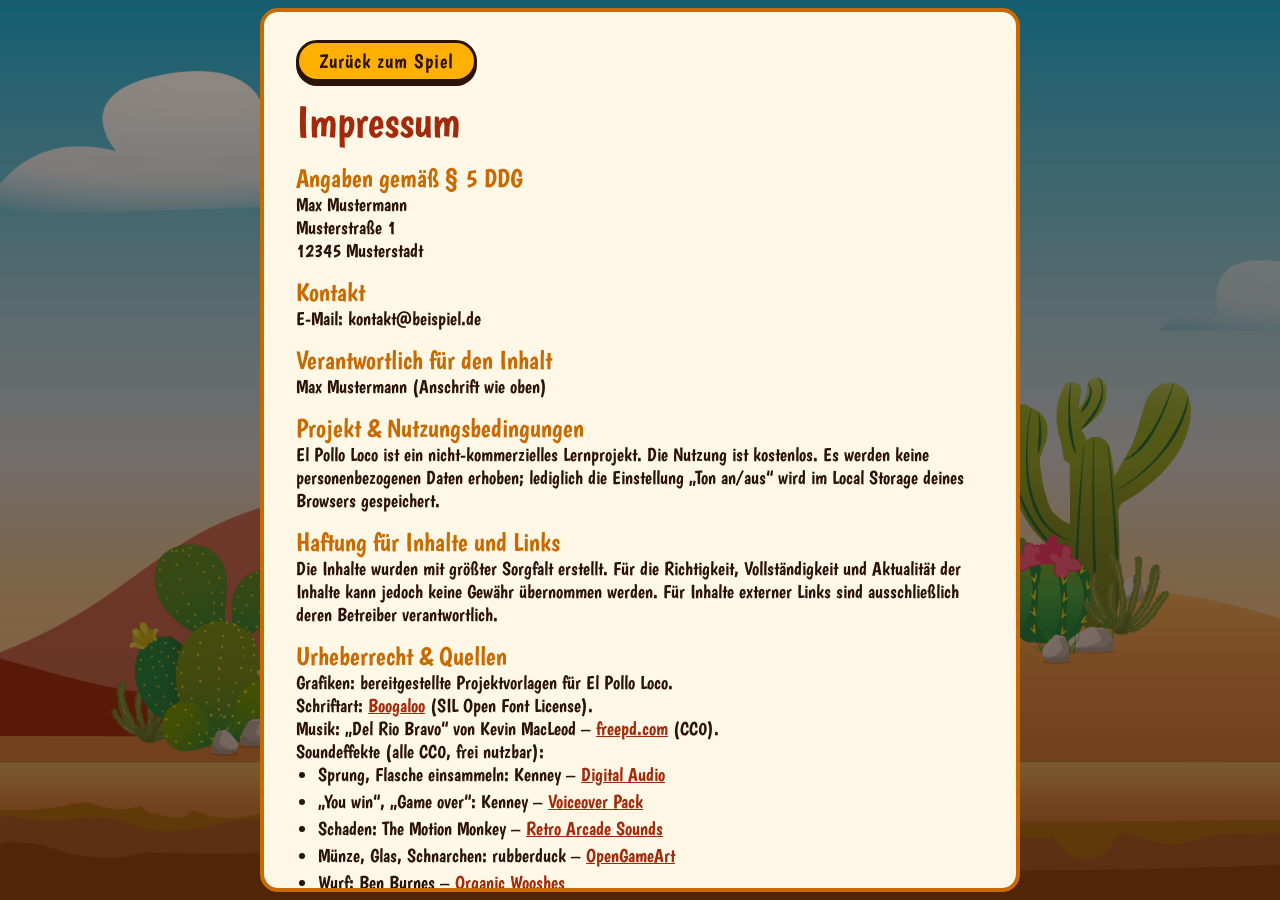
==== impressum.html @ 972cc830 "Add imprint page with asset credits" ====
<!DOCTYPE html>
<html lang="de">

<head>
    <meta charset="UTF-8">
    <meta name="viewport" content="width=device-width, initial-scale=1.0">
    <title>Impressum – El Pollo Loco</title>
    <link rel="icon" type="image/png" href="./assets/img/favicon.png">
    <link rel="stylesheet" href="./style/standard.css">
    <link rel="stylesheet" href="./style/assets.css">
    <link rel="stylesheet" href="./style.css">
    <link rel="stylesheet" href="./style/impressum.css">
</head>

<body>
    <main class="page">
        <article class="imprint-card">
            <a class="btn btn-primary back-button" href="./index.html">Zurück zum Spiel</a>
            <h1>Impressum</h1>

            <section>
                <h2>Angaben gemäß § 5 DDG</h2>
                <p>Max Mustermann<br>Musterstraße 1<br>12345 Musterstadt</p>
            </section>

            <section>
                <h2>Kontakt</h2>
                <p>E-Mail: kontakt@beispiel.de</p>
            </section>

            <section>
                <h2>Verantwortlich für den Inhalt</h2>
                <p>Max Mustermann (Anschrift wie oben)</p>
            </section>

            <section>
                <h2>Projekt &amp; Nutzungsbedingungen</h2>
                <p>
                    El Pollo Loco ist ein nicht-kommerzielles Lernprojekt. Die Nutzung ist kostenlos.
                    Es werden keine personenbezogenen Daten erhoben; lediglich die Einstellung „Ton an/aus“
                    wird im Local Storage deines Browsers gespeichert.
                </p>
            </section>

            <section>
                <h2>Haftung für Inhalte und Links</h2>
                <p>
                    Die Inhalte wurden mit größter Sorgfalt erstellt. Für die Richtigkeit, Vollständigkeit
                    und Aktualität der Inhalte kann jedoch keine Gewähr übernommen werden. Für Inhalte
                    externer Links sind ausschließlich deren Betreiber verantwortlich.
                </p>
            </section>

            <section>
                <h2>Urheberrecht &amp; Quellen</h2>
                <p>
                    Grafiken: bereitgestellte Projektvorlagen für El Pollo Loco.<br>
                    Schriftart: <a href="https://fonts.google.com/specimen/Boogaloo" target="_blank" rel="noopener noreferrer">Boogaloo</a> (SIL Open Font License).
                </p>
                <p>
                    Musik: „Del Rio Bravo“ von Kevin MacLeod – <a href="https://freepd.com/" target="_blank" rel="noopener noreferrer">freepd.com</a> (CC0).
                </p>
                <p>Soundeffekte (alle CC0, frei nutzbar):</p>
                <ul class="source-list">
                    <li>Sprung, Flasche einsammeln: Kenney – <a href="https://kenney.nl/assets/digital-audio" target="_blank" rel="noopener noreferrer">Digital Audio</a></li>
                    <li>„You win“, „Game over“: Kenney – <a href="https://kenney.nl/assets/voiceover-pack" target="_blank" rel="noopener noreferrer">Voiceover Pack</a></li>
                    <li>Schaden: The Motion Monkey – <a href="http://www.themotionmonkey.co.uk/free-resources/retro-arcade-sounds/" target="_blank" rel="noopener noreferrer">Retro Arcade Sounds</a></li>
                    <li>Münze, Glas, Schnarchen: rubberduck – <a href="https://opengameart.org/content/cc0-audio-uploader-rubberduck" target="_blank" rel="noopener noreferrer">OpenGameArt</a></li>
                    <li>Wurf: Ben Burnes – <a href="https://abstractionmusic.com/" target="_blank" rel="noopener noreferrer">Organic Wooshes</a></li>
                    <li>Hühner, Küken und Endboss: evsecrets – <a href="https://freesound.org/people/evsecrets/sounds/346961/" target="_blank" rel="noopener noreferrer">Chickens clucking</a> und AGFX – <a href="https://freesound.org/people/AGFX/sounds/43380/" target="_blank" rel="noopener noreferrer">Chick</a> (Freesound, für den Endboss tiefer gepitcht)</li>
                </ul>
            </section>
        </article>
    </main>
</body>

</html>
---- style/standard.css ----
*{
    box-sizing: border-box;
    margin: 0;
    scroll-behavior: smooth;
}

a{
    text-decoration: none;
}
---- style/assets.css ----
@font-face {
    font-family: 'Boogaloo';
    src: url('../assets/fonts/Boogaloo-Regular.ttf') format('truetype');
    font-weight: 400;
    font-style: normal;
    font-display: swap;
}

:root {
    --color-primary: #ffb000;
    --color-primary-dark: #c96a00;
    --color-accent: #a3290b;
    --color-text: #fff8e7;
    --color-dark: #2b1407;
    --color-overlay: rgba(43, 20, 7, 0.78);
    --font-main: 'Boogaloo', 'Trebuchet MS', sans-serif;
}
---- style.css ----
html,
body {
    height: 100%;
    overflow: hidden;
}

body {
    font-family: var(--font-main);
    color: var(--color-text);
    background-color: var(--color-dark);
    background-image: linear-gradient(rgba(43, 20, 7, 0.45), rgba(43, 20, 7, 0.65)),
        url('./assets/img/5_background/complete_background.png');
    background-size: cover;
    background-position: center bottom;
}

button {
    font-family: inherit;
    cursor: pointer;
    border: none;
}

.d-none {
    display: none !important;
}

.page {
    height: 100dvh;
    display: flex;
    flex-direction: column;
    align-items: center;
    justify-content: center;
    gap: 12px;
    padding: 8px;
}

.page-title {
    font-size: clamp(40px, 6vw, 76px);
    font-weight: 400;
    letter-spacing: 3px;
    color: var(--color-primary);
    -webkit-text-stroke: 2px var(--color-accent);
    text-shadow: 4px 4px 0 var(--color-dark);
    line-height: 1;
}

.game-container {
    position: relative;
    width: min(720px, calc(100vw - 16px), calc((100dvh - 120px) * 1.5));
    aspect-ratio: 3 / 2;
    border-radius: 16px;
    overflow: hidden;
    box-shadow: 0 12px 40px rgba(0, 0, 0, 0.6);
    border: 3px solid var(--color-primary-dark);
}

canvas {
    display: block;
    width: 100%;
    height: 100%;
    background-color: #000;
}

.overlay {
    position: absolute;
    inset: 0;
    display: flex;
    flex-direction: column;
    align-items: center;
}

.start-screen {
    justify-content: flex-end;
    padding-bottom: 2.5%;
    background-image: url('./assets/img/9_intro_outro_screens/start/startscreen_1.png');
    background-size: cover;
    background-position: center;
}

.menu {
    display: flex;
    flex-direction: column;
    align-items: center;
    gap: 10px;
}

.menu-row {
    flex-direction: row;
    flex-wrap: wrap;
    justify-content: center;
}

.btn {
    min-width: 170px;
    padding: 6px 20px;
    font-size: clamp(17px, 2.6vw, 24px);
    letter-spacing: 1px;
    color: var(--color-dark);
    background-color: var(--color-text);
    border-radius: 999px;
    border: 3px solid var(--color-dark);
    box-shadow: 0 4px 0 var(--color-dark);
    transition: transform 120ms ease, background-color 120ms ease;
}

.btn:hover {
    transform: translateY(-2px);
    background-color: #ffe9b8;
}

.btn:active {
    transform: translateY(2px);
    box-shadow: 0 2px 0 var(--color-dark);
}

.btn-primary {
    background-color: var(--color-primary);
}

.btn-primary:hover {
    background-color: #ffc640;
}

.imprint-link {
    position: absolute;
    right: 12px;
    bottom: 8px;
    color: var(--color-text);
    font-size: 16px;
    text-shadow: 1px 1px 2px #000;
}

.imprint-link:hover {
    color: var(--color-primary);
}

/* Dialog */
.dialog {
    margin: auto;
    padding: 0;
    border: none;
    border-radius: 18px;
    background: transparent;
    max-width: min(520px, calc(100vw - 32px));
}

.dialog::backdrop {
    background-color: rgba(0, 0, 0, 0.6);
}

.dialog-content {
    position: relative;
    padding: 28px 28px 22px;
    background-color: var(--color-text);
    color: var(--color-dark);
    border: 4px solid var(--color-primary-dark);
    border-radius: 18px;
    font-size: 19px;
    display: flex;
    flex-direction: column;
    gap: 12px;
}

.dialog-content h2 {
    font-weight: 400;
    font-size: 34px;
    color: var(--color-accent);
}

.dialog-close {
    position: absolute;
    top: 10px;
    right: 10px;
    width: 36px;
    height: 36px;
    border-radius: 50%;
    background-color: var(--color-accent);
    display: flex;
    align-items: center;
    justify-content: center;
}

.dialog-close img {
    width: 20px;
    height: 20px;
}

.dialog-close:hover {
    background-color: var(--color-primary-dark);
}

.controls-table {
    border-collapse: collapse;
}

.controls-table td {
    padding: 6px 8px;
    border-bottom: 1px dashed rgba(43, 20, 7, 0.25);
}

.key {
    display: inline-block;
    min-width: 34px;
    padding: 0 8px;
    text-align: center;
    background-color: var(--color-dark);
    color: var(--color-text);
    border-radius: 6px;
}

.dialog-hint {
    font-size: 16px;
    opacity: 0.8;
}

@media (max-height: 560px) {
    .page-title {
        display: none;
    }

    .page {
        padding: 0;
    }

    .game-container {
        width: min(100vw, calc(100dvh * 1.5));
        border-radius: 0;
        border: none;
    }

    .dialog-content {
        padding: 18px 22px 14px;
        font-size: 16px;
        gap: 6px;
    }

    .dialog-content h2 {
        font-size: 26px;
    }
}
---- style/impressum.css ----
.imprint-card {
    position: relative;
    width: min(760px, 100%);
    max-height: calc(100dvh - 16px);
    overflow-y: auto;
    scrollbar-width: none;
    padding: 28px 32px;
    background-color: var(--color-text);
    color: var(--color-dark);
    border: 4px solid var(--color-primary-dark);
    border-radius: 18px;
    display: flex;
    flex-direction: column;
    gap: 14px;
    font-size: 19px;
}

.imprint-card::-webkit-scrollbar {
    display: none;
}

.imprint-card h1 {
    font-weight: 400;
    font-size: 44px;
    color: var(--color-accent);
}

.imprint-card h2 {
    font-weight: 400;
    font-size: 26px;
    color: var(--color-primary-dark);
}

.back-button {
    align-self: flex-start;
    min-width: auto;
    font-size: 20px;
    text-align: center;
}

.imprint-card a:not(.btn) {
    color: var(--color-accent);
    text-decoration: underline;
}

.imprint-card a:not(.btn):hover {
    color: var(--color-primary-dark);
}

.source-list {
    padding-left: 22px;
    display: flex;
    flex-direction: column;
    gap: 4px;
}
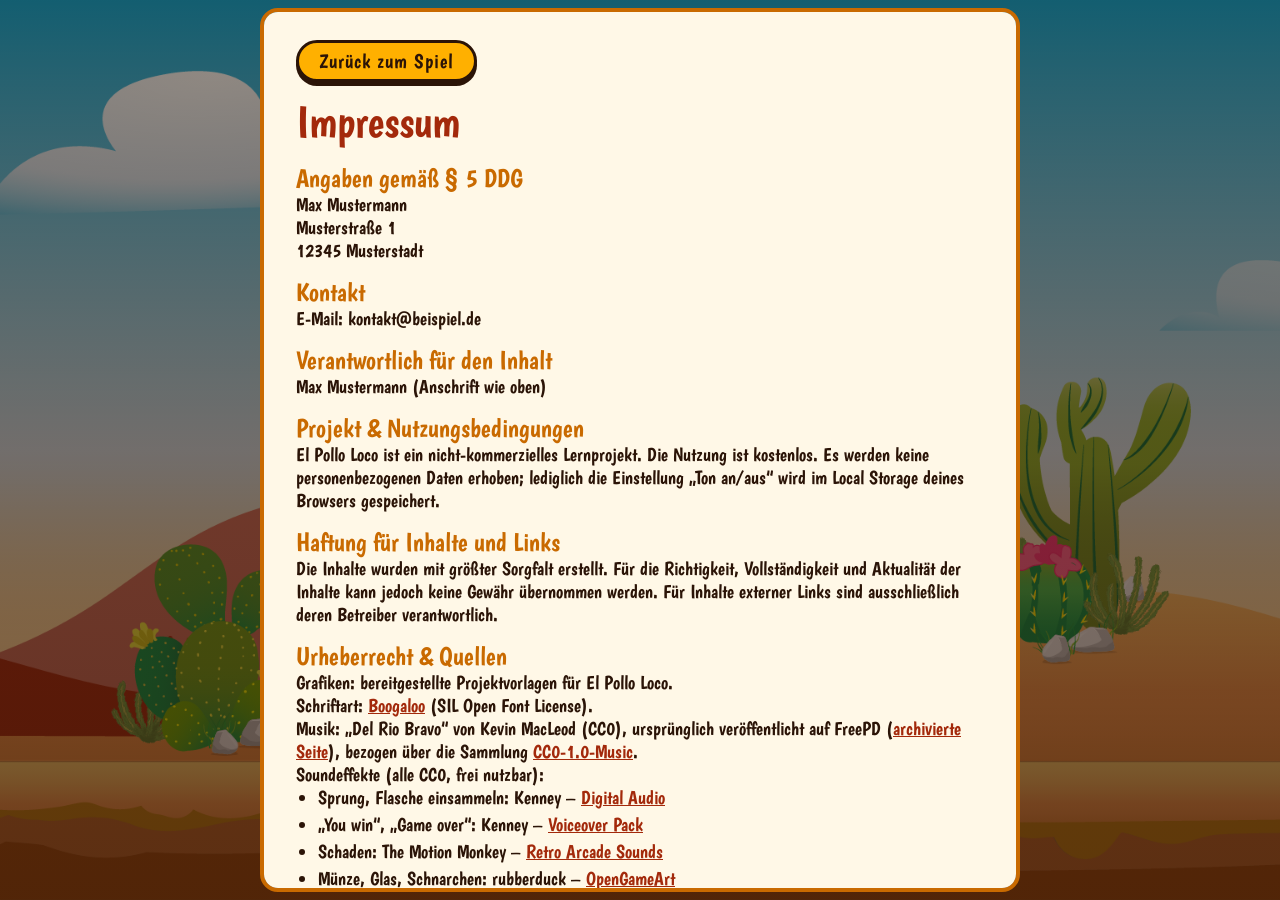
==== commit bbbcb194: "Update music credit: FreePD is offline, link archive and source" ====
--- a/impressum.html
+++ b/impressum.html
@@ -58,7 +58,9 @@
                     Schriftart: <a href="https://fonts.google.com/specimen/Boogaloo" target="_blank" rel="noopener noreferrer">Boogaloo</a> (SIL Open Font License).
                 </p>
                 <p>
-                    Musik: „Del Rio Bravo“ von Kevin MacLeod – <a href="https://freepd.com/" target="_blank" rel="noopener noreferrer">freepd.com</a> (CC0).
+                    Musik: „Del Rio Bravo“ von Kevin MacLeod (CC0), ursprünglich veröffentlicht auf FreePD
+                    (<a href="https://web.archive.org/web/2024/https://freepd.com/" target="_blank" rel="noopener noreferrer">archivierte Seite</a>),
+                    bezogen über die Sammlung <a href="https://github.com/SoundSafari/CC0-1.0-Music" target="_blank" rel="noopener noreferrer">CC0-1.0-Music</a>.
                 </p>
                 <p>Soundeffekte (alle CC0, frei nutzbar):</p>
                 <ul class="source-list">
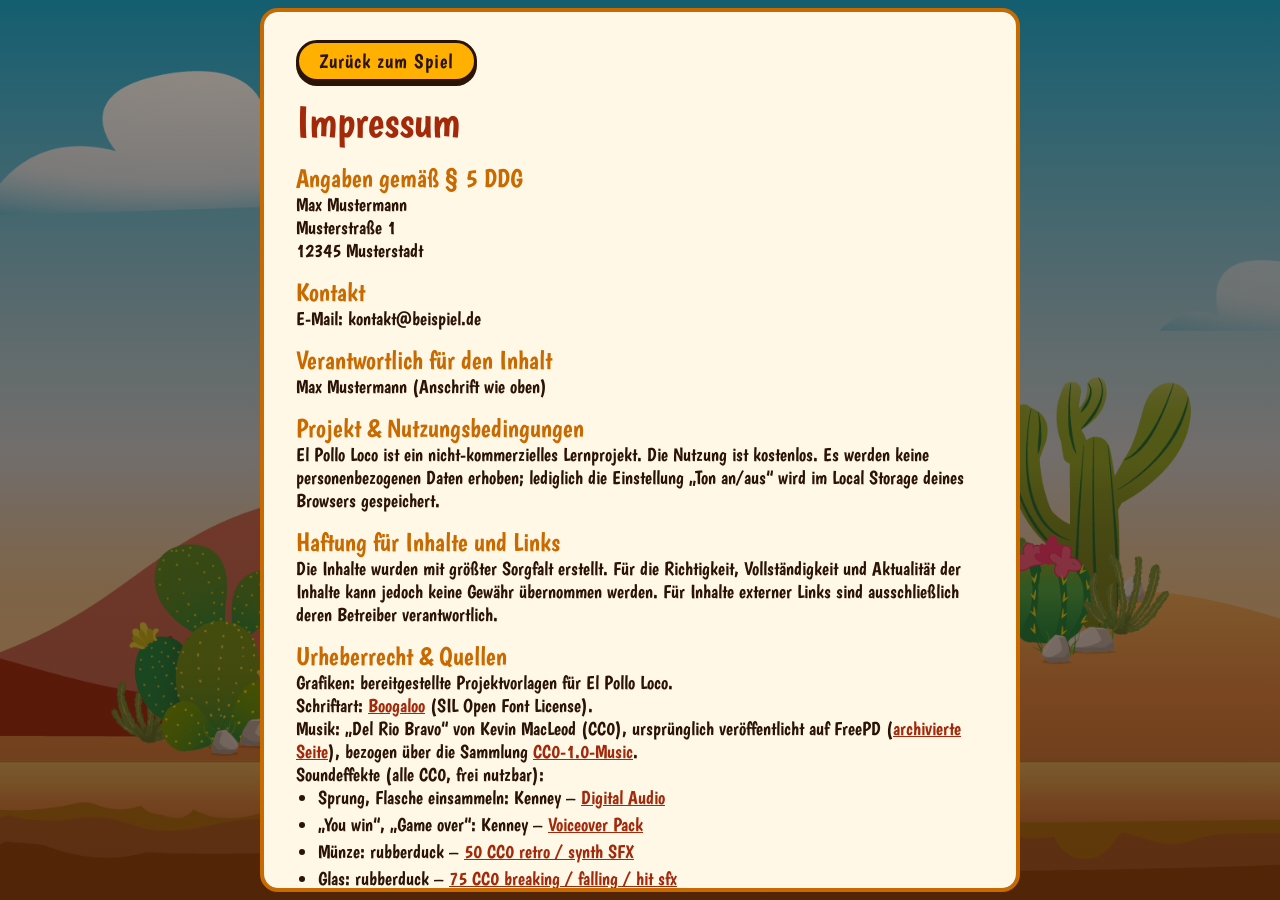
==== commit 9083b172: "Replace unverifiable sounds and link all sound sources directly" ====
--- a/impressum.html
+++ b/impressum.html
@@ -66,10 +66,13 @@
                 <ul class="source-list">
                     <li>Sprung, Flasche einsammeln: Kenney – <a href="https://kenney.nl/assets/digital-audio" target="_blank" rel="noopener noreferrer">Digital Audio</a></li>
                     <li>„You win“, „Game over“: Kenney – <a href="https://kenney.nl/assets/voiceover-pack" target="_blank" rel="noopener noreferrer">Voiceover Pack</a></li>
-                    <li>Schaden: The Motion Monkey – <a href="http://www.themotionmonkey.co.uk/free-resources/retro-arcade-sounds/" target="_blank" rel="noopener noreferrer">Retro Arcade Sounds</a></li>
-                    <li>Münze, Glas, Schnarchen: rubberduck – <a href="https://opengameart.org/content/cc0-audio-uploader-rubberduck" target="_blank" rel="noopener noreferrer">OpenGameArt</a></li>
-                    <li>Wurf: Ben Burnes – <a href="https://abstractionmusic.com/" target="_blank" rel="noopener noreferrer">Organic Wooshes</a></li>
-                    <li>Hühner, Küken und Endboss: evsecrets – <a href="https://freesound.org/people/evsecrets/sounds/346961/" target="_blank" rel="noopener noreferrer">Chickens clucking</a> und AGFX – <a href="https://freesound.org/people/AGFX/sounds/43380/" target="_blank" rel="noopener noreferrer">Chick</a> (Freesound, für den Endboss tiefer gepitcht)</li>
+                    <li>Münze: rubberduck – <a href="https://opengameart.org/content/50-cc0-retro-synth-sfx" target="_blank" rel="noopener noreferrer">50 CC0 retro / synth SFX</a></li>
+                    <li>Glas: rubberduck – <a href="https://opengameart.org/content/75-cc0-breaking-falling-hit-sfx" target="_blank" rel="noopener noreferrer">75 CC0 breaking / falling / hit sfx</a></li>
+                    <li>Schnarchen: rubberduck – <a href="https://opengameart.org/content/80-cc0-creature-sfx" target="_blank" rel="noopener noreferrer">80 CC0 creature SFX</a></li>
+                    <li>Schaden: rubberduck – <a href="https://opengameart.org/content/80-cc0-creture-sfx-2" target="_blank" rel="noopener noreferrer">80 CC0 creature SFX 2</a></li>
+                    <li>Wurf: rubberduck – <a href="https://opengameart.org/content/80-cc0-rpg-sfx" target="_blank" rel="noopener noreferrer">80 CC0 RPG SFX</a></li>
+                    <li>Hühner und Endboss: evsecrets – <a href="https://freesound.org/people/evsecrets/sounds/346961/" target="_blank" rel="noopener noreferrer">Chickens clucking and rooster</a> (Freesound, für den Endboss tiefer gepitcht)</li>
+                    <li>Küken: AGFX – <a href="https://freesound.org/people/AGFX/sounds/43380/" target="_blank" rel="noopener noreferrer">Chicks very young</a> (Freesound)</li>
                 </ul>
             </section>
         </article>
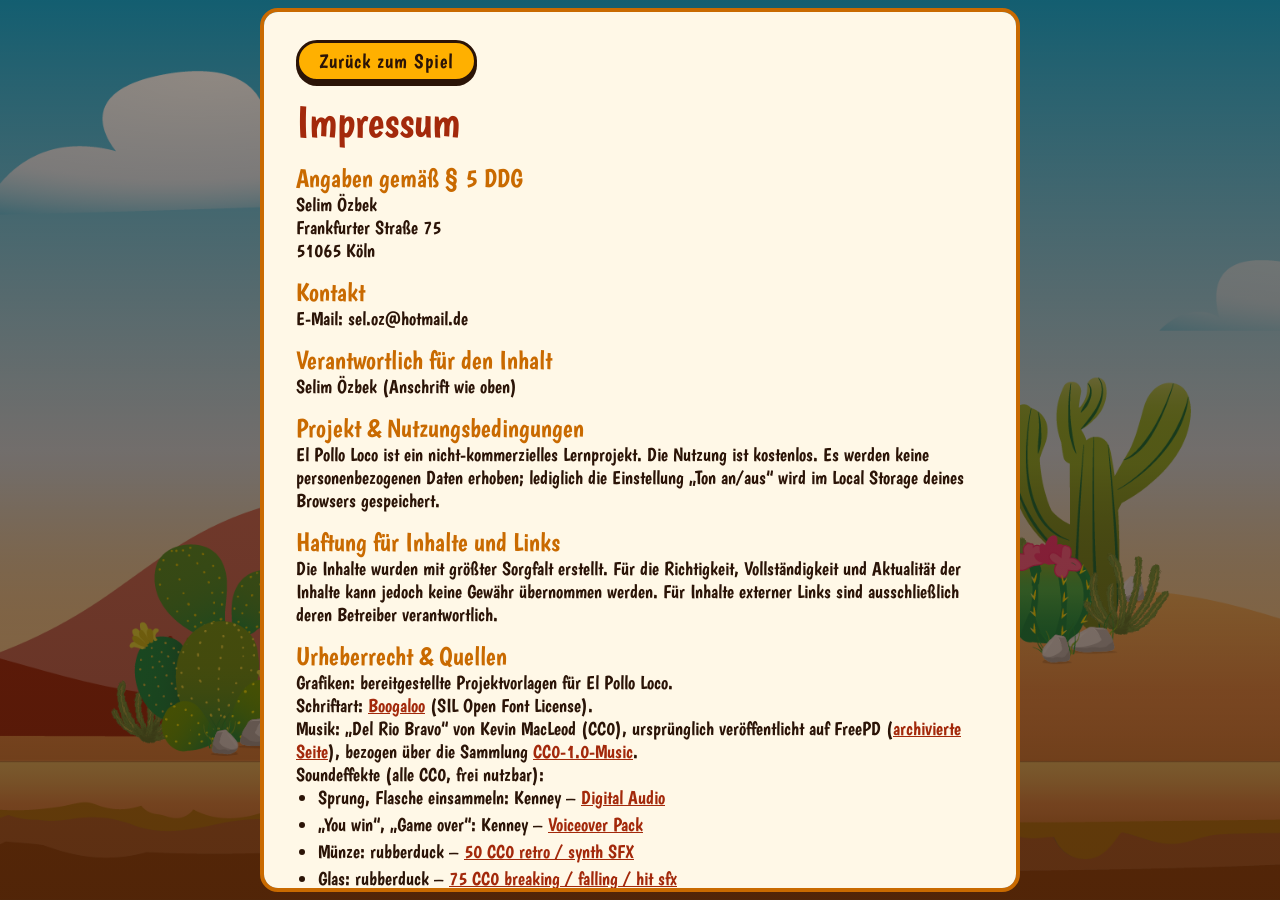
==== commit 3ed86b30: "Personal details in the Impressum updated" ====
--- a/impressum.html
+++ b/impressum.html
@@ -20,17 +20,17 @@
 
             <section>
                 <h2>Angaben gemäß § 5 DDG</h2>
-                <p>Max Mustermann<br>Musterstraße 1<br>12345 Musterstadt</p>
+                <p>Selim Özbek<br>Frankfurter Straße 75<br>51065 Köln</p>
             </section>
 
             <section>
                 <h2>Kontakt</h2>
-                <p>E-Mail: kontakt@beispiel.de</p>
+                <p>E-Mail: sel.oz@hotmail.de</p>
             </section>
 
             <section>
                 <h2>Verantwortlich für den Inhalt</h2>
-                <p>Max Mustermann (Anschrift wie oben)</p>
+                <p>Selim Özbek (Anschrift wie oben)</p>
             </section>
 
             <section>
--- a/style.css
+++ b/style.css
@@ -75,6 +75,75 @@
     background-image: url('./assets/img/9_intro_outro_screens/start/startscreen_1.png');
     background-size: cover;
     background-position: center;
+}
+
+.end-screen {
+    justify-content: center;
+    gap: 2%;
+    background-color: var(--color-overlay);
+}
+
+.end-image {
+    max-width: 62%;
+    max-height: 52%;
+    object-fit: contain;
+}
+
+.end-stats {
+    font-size: clamp(16px, 3vw, 24px);
+    text-align: center;
+}
+
+.end-title {
+    font-size: clamp(20px, 3.6vw, 30px);
+    color: var(--color-primary);
+}
+
+.end-stats strong {
+    color: var(--color-primary);
+}
+
+.shop-screen {
+    justify-content: center;
+    gap: 3%;
+    background-color: var(--color-overlay);
+}
+
+.shop-title {
+    font-weight: 400;
+    font-size: clamp(28px, 5vw, 44px);
+    color: var(--color-primary);
+    text-shadow: 3px 3px 0 var(--color-dark);
+}
+
+.shop-card {
+    display: flex;
+    flex-direction: column;
+    align-items: center;
+    gap: 8px;
+    padding: 14px 26px;
+    background-color: var(--color-text);
+    color: var(--color-dark);
+    border: 4px solid var(--color-primary-dark);
+    border-radius: 18px;
+    font-size: clamp(16px, 2.6vw, 22px);
+}
+
+.shop-card h3 {
+    font-weight: 400;
+    font-size: clamp(22px, 3.6vw, 30px);
+    color: var(--color-accent);
+}
+
+.shop-info {
+    display: flex;
+    align-items: center;
+    gap: 8px;
+}
+
+.shop-info img {
+    width: 30px;
+    height: 30px;
 }
 
 .menu {
@@ -121,6 +190,12 @@
     background-color: #ffc640;
 }
 
+.btn:disabled {
+    opacity: 0.5;
+    cursor: not-allowed;
+    transform: none;
+}
+
 .imprint-link {
     position: absolute;
     right: 12px;
@@ -132,6 +207,75 @@
 
 .imprint-link:hover {
     color: var(--color-primary);
+}
+
+.hud-buttons {
+    position: absolute;
+    top: 8px;
+    left: 50%;
+    transform: translateX(-50%);
+    display: flex;
+    gap: 8px;
+}
+
+.icon-btn {
+    width: 40px;
+    height: 40px;
+    display: flex;
+    align-items: center;
+    justify-content: center;
+    border-radius: 50%;
+    background-color: rgba(43, 20, 7, 0.6);
+    border: 2px solid rgba(255, 248, 231, 0.7);
+}
+
+.icon-btn:hover {
+    background-color: rgba(163, 41, 11, 0.85);
+}
+
+.icon-btn img {
+    width: 22px;
+    height: 22px;
+}
+
+/* Hinweis im Hochformat */
+.rotate-notice {
+    display: none;
+}
+
+/* Vollbild-Button: nur auf Tablet- / Handy-Größe sichtbar */
+.icon-btn.fullscreen-btn {
+    display: none;
+}
+
+/* Touch-Steuerung: nur auf Tablet- / Handy-Größe sichtbar */
+.touch-controls {
+    display: none;
+}
+
+.touch-btn {
+    width: 58px;
+    height: 58px;
+    display: flex;
+    align-items: center;
+    justify-content: center;
+    border-radius: 50%;
+    background-color: rgba(43, 20, 7, 0.45);
+    border: 2px solid rgba(255, 248, 231, 0.7);
+    touch-action: none;
+    user-select: none;
+    -webkit-user-select: none;
+    -webkit-touch-callout: none;
+}
+
+.touch-btn img {
+    width: 30px;
+    height: 30px;
+    pointer-events: none;
+}
+
+.touch-btn:active {
+    background-color: rgba(255, 176, 0, 0.6);
 }
 
 /* Dialog */
@@ -238,3 +382,56 @@
         font-size: 26px;
     }
 }
+
+@media (max-width: 1024px), (hover: none) and (pointer: coarse) {
+    .touch-controls {
+        position: absolute;
+        left: 0;
+        right: 0;
+        bottom: 10px;
+        display: flex;
+        justify-content: space-between;
+        padding: 0 14px;
+        pointer-events: none;
+    }
+
+    .touch-group {
+        display: flex;
+        gap: 14px;
+        pointer-events: auto;
+    }
+
+    .icon-btn.fullscreen-btn {
+        display: flex;
+    }
+
+    .icon-btn.fullscreen-btn.is-unsupported {
+        display: none;
+    }
+}
+
+@media (orientation: portrait) and (max-width: 1024px) and (hover: none),
+(orientation: portrait) and (max-width: 600px) {
+    .page {
+        display: none;
+    }
+
+    .rotate-notice {
+        position: fixed;
+        inset: 0;
+        display: flex;
+        flex-direction: column;
+        align-items: center;
+        justify-content: center;
+        gap: 18px;
+        padding: 24px;
+        text-align: center;
+        font-size: 26px;
+        background-color: var(--color-dark);
+    }
+
+    .rotate-notice img {
+        width: 110px;
+        height: 110px;
+    }
+}
